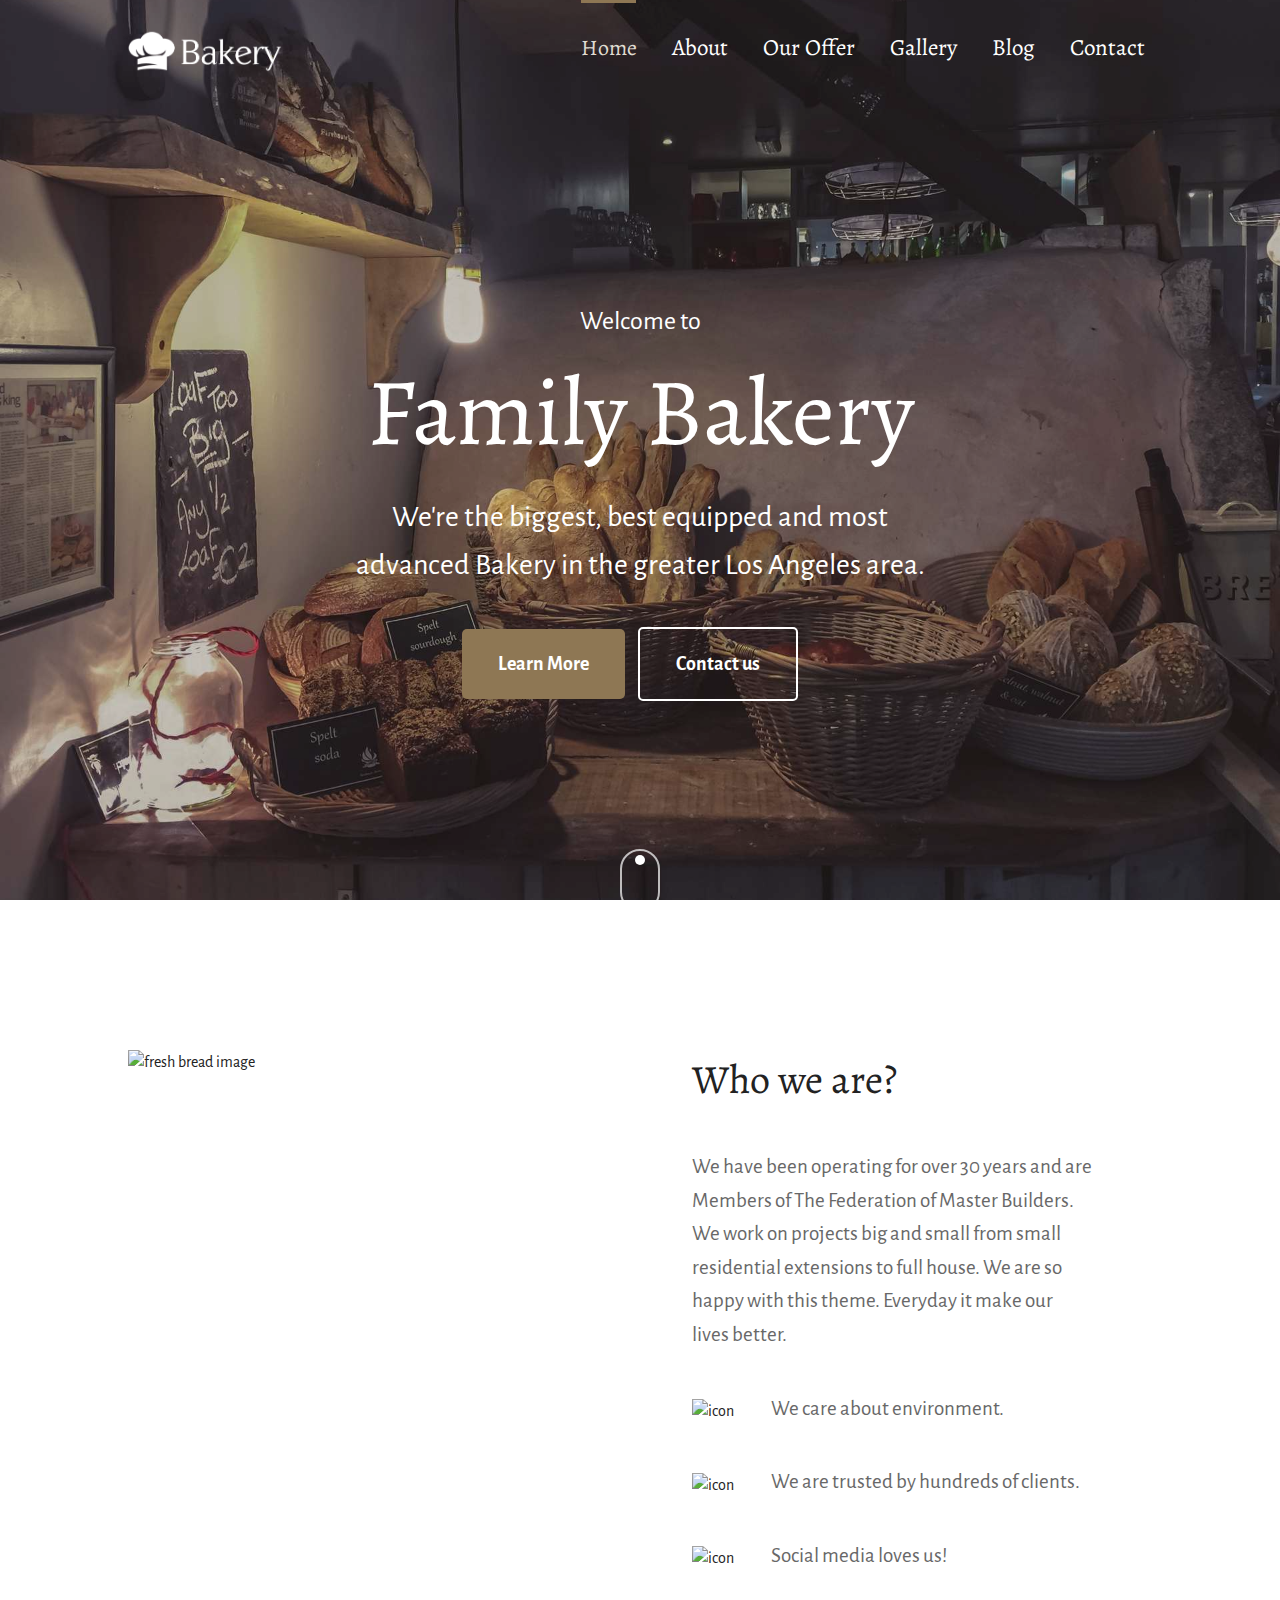
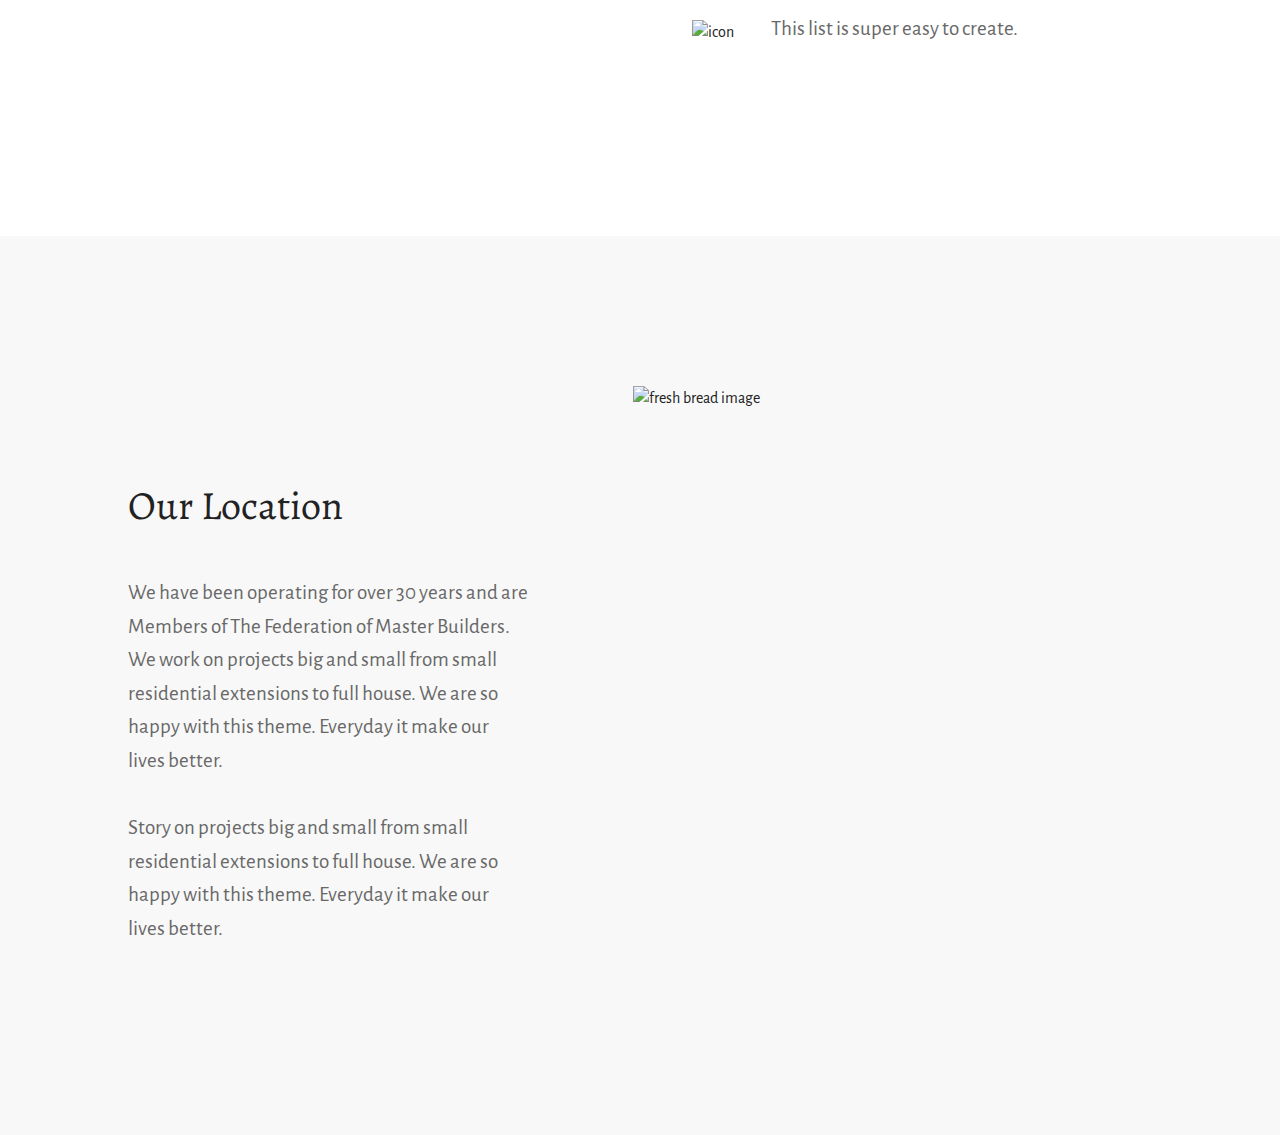
==== Frontend Assignments/Assignment 3 (Bakery)/index.html @ 7ab59a53 "Frontend Assignment 3 (Bakery)" ====
<!DOCTYPE html>
<html lang="en">
  <head>
    <meta charset="UTF-8" />
    <meta name="viewport" content="width=device-width, initial-scale=1.0" />
    <title>Bakery Website</title>
    <!-- Reset Browser Style -->
    <link rel="stylesheet" href="css/reset.css" />
    <!-- Animation Code -->
    <link rel="stylesheet" href="css/animate.css" />
    <!-- Main CSS File -->
    <link rel="stylesheet" href="css/style.css" />
  </head>
  <body>
    <!-- Hero Section -->
    <div id="hero">
      <div class="bg-overlay">
        <!-- Navbar -->
        <div class="header">
          <div class="container">
            <div class="logo">
              <img src="./images/bakery-light.png" alt="Bakery Logo" />
            </div>
            <ul class="menu">
              <li class="active"><a href="#">Home</a></li>
              <li><a href="#">About</a></li>
              <li><a href="#">Our Offer</a></li>
              <li><a href="#">Gallery</a></li>
              <li><a href="#">Blog</a></li>
              <li><a href="#">Contact</a></li>
            </ul>
          </div>
        </div>
        <!-- Hero Content -->
        <div class="hero-content">
          <p>Welcome to</p>
          <h1>Family Bakery</h1>
          <p class="discription">
            We're the biggest, best equipped and most advanced Bakery in the
            greater Los Angeles area.
          </p>
          <div class="hero-buttons">
            <a href="#" class="btn primary-btn">Learn More</a>
            <a href="#" class="btn secondary-btn">Contact us</a>
          </div>
        </div>
        <!-- Scroll animation -->
        <div class="scroll-border">
          <div class="circle"></div>
        </div>
      </div>
    </div>
    <!-- Who we are? -->
    <div id="about">
      <div class="container">
        <div class="about-img">
          <img src="/images/alexandru-stavrica.jpg" alt="fresh bread image" />
        </div>
        <div class="about-txt">
          <h2>Who we are?</h2>
          <p>
            We have been operating for over 30 years and are Members of The
            Federation of Master Builders. We work on projects big and small
            from small residential extensions to full house. We are so happy
            with this theme. Everyday it make our lives better.
          </p>
          <div class="about-features">
            <div class="feature">
              <img src="/images/icon-1.PNG" alt="icon" />
              <p>We care about environment.</p>
            </div>
            <div class="feature">
              <img src="/images/icon-2.PNG" alt="icon" />
              <p>We are trusted by hundreds of clients.</p>
            </div>
            <div class="feature">
              <img src="/images/icon-3.PNG" alt="icon" />
              <p>Social media loves us!</p>
            </div>
            <div class="feature">
              <img src="/images/icon-4.PNG" alt="icon" />
              <p>This list is super easy to create.</p>
            </div>
          </div>
        </div>
      </div>
    </div>
    <!-- Our Location -->
    <div id="location">
      <div class="container">
        <div class="location-txt">
          <h2>Our Location</h2>
          <p>
            We have been operating for over 30 years and are Members of The
            Federation of Master Builders. We work on projects big and small
            from small residential extensions to full house. We are so happy
            with this theme. Everyday it make our lives better.
            <br />
            <br />
            Story on projects big and small from small residential extensions to
            full house. We are so happy with this theme. Everyday it make our
            lives better.
          </p>
        </div>
        <div class="location-img">
          <img src="/images/full.jpg" alt="fresh bread image" />
        </div>
      </div>
    </div>
  </body>
</html>
---- Frontend Assignments/Assignment 3 (Bakery)/css/style.css ----
/* Global Style Rules */
@import url("https://fonts.googleapis.com/css2?family=Alegreya+Sans:ital,wght@0,100;0,300;0,400;0,500;0,700;0,800;0,900;1,100;1,300;1,400;1,500;1,700;1,800;1,900&family=Alegreya:ital,wght@0,400..900;1,400..900&display=swap");
body {
  font-family: "Alegreya Sans", serif;
  color: #222;
}
.container {
  width: 80%;
  margin: 0 auto;
}
h1,
h2,
h3,
h4,
h5,
h6,
li {
  font-family: "Alegreya", serif;
}
a {
  text-decoration: none;
  color: white;
}
.btn {
  font-weight: 600;
  font-size: 20px;
  padding: 25px 36px;
  border-radius: 5px;
  transition: 0.3s ease-out;
}
/*-----------------------------------------------*/
/* Hero Section */
#hero {
  background-image: url(../images/drew-coffman.jpg);
  background-position: center;
  background-size: cover;
  height: 100vh;
  color: #fff;
}
#hero .bg-overlay {
  height: 100%;
  background-color: rgba(0, 0, 0, 0.2);
}
/* Navbar */
#hero .header {
  padding-top: 30px;
}
#hero .logo {
  display: inline-block;
  vertical-align: middle;
  width: 15%;
}
#hero .menu {
  display: inline-block;
  list-style: none;
  text-align: right;
  width: 84%;
}
#hero .menu li {
  display: inline-block;
  margin: 0 16px;
}
#hero .menu li:last-child {
  margin-right: 0;
}
#hero .menu li a {
  font-size: 23px;
  transition: 0.3s ease-out;
  position: relative;
}
#hero .menu .active::before {
  content: "";
  position: absolute;
  top: 0;
  width: 55px;
  height: 3px;
  background-color: #8e7754;
}
#hero .menu li:not(:first-child) a:hover {
  color: #e0c690;
}
#hero .menu li.active a {
  font-size: 22px;
  color: #e0dcd2;
}
#hero .hero-content {
  text-align: center;
  margin-top: 230px;
}
#hero .hero-content p {
  font-size: 26px;
}
#hero .hero-content h1 {
  font-size: 95px;
  font-weight: 400;
  margin-bottom: 10px;
}
#hero .hero-content .discription {
  width: 45%;
  margin: 0 auto;
  font-size: 30px;
  line-height: 1.6;
}
#hero .hero-buttons {
  margin-top: 60px;
}
#hero .primary-btn {
  background-color: #8e7754;
  margin-right: 10px;
}
#hero .primary-btn:hover,
#hero .secondary-btn:hover {
  background-color: #fff;
  color: #222;
}
#hero .secondary-btn {
  border: 2px solid #fff;
  margin-right: 20px;
}
/*-----------------------------------------------*/
/* Who we are? */
#about {
  padding: 150px 0;
  background-color: #fff;
}
#about .about-img,
#location .location-img {
  width: 45%;
  display: inline-block;
  vertical-align: top;
}
#about .about-img img,
#location .location-img img {
  width: 100%;
}
#about .about-txt,
#location .location-txt {
  display: inline-block;
  width: 49%;
  padding-left: 100px;
}
#about .about-txt h2,
#location .location-txt h2 {
  font-size: 40px;
  font-weight: 400;
  margin-bottom: 40px;
}
#about .about-txt p,
#location .location-txt p {
  font-size: 21px;
  color: #686868;
  line-height: 1.6;
  margin-bottom: 40px;
}
#about .about-features .feature img {
  width: 60px;
  display: inline-block;
  vertical-align: middle;
}
#about .about-features .feature p {
  display: inline-block;
  padding-left: 16px;
}
/*-----------------------------------------------*/
/* Our Location */
#location {
  padding: 150px 0;
  background-color: #f8f8f8;
}
#location .location-txt {
  padding-left: 0;
  padding-right: 100px;
}
#location .location-txt {
  vertical-align: middle;
  padding-top: 90px;
}
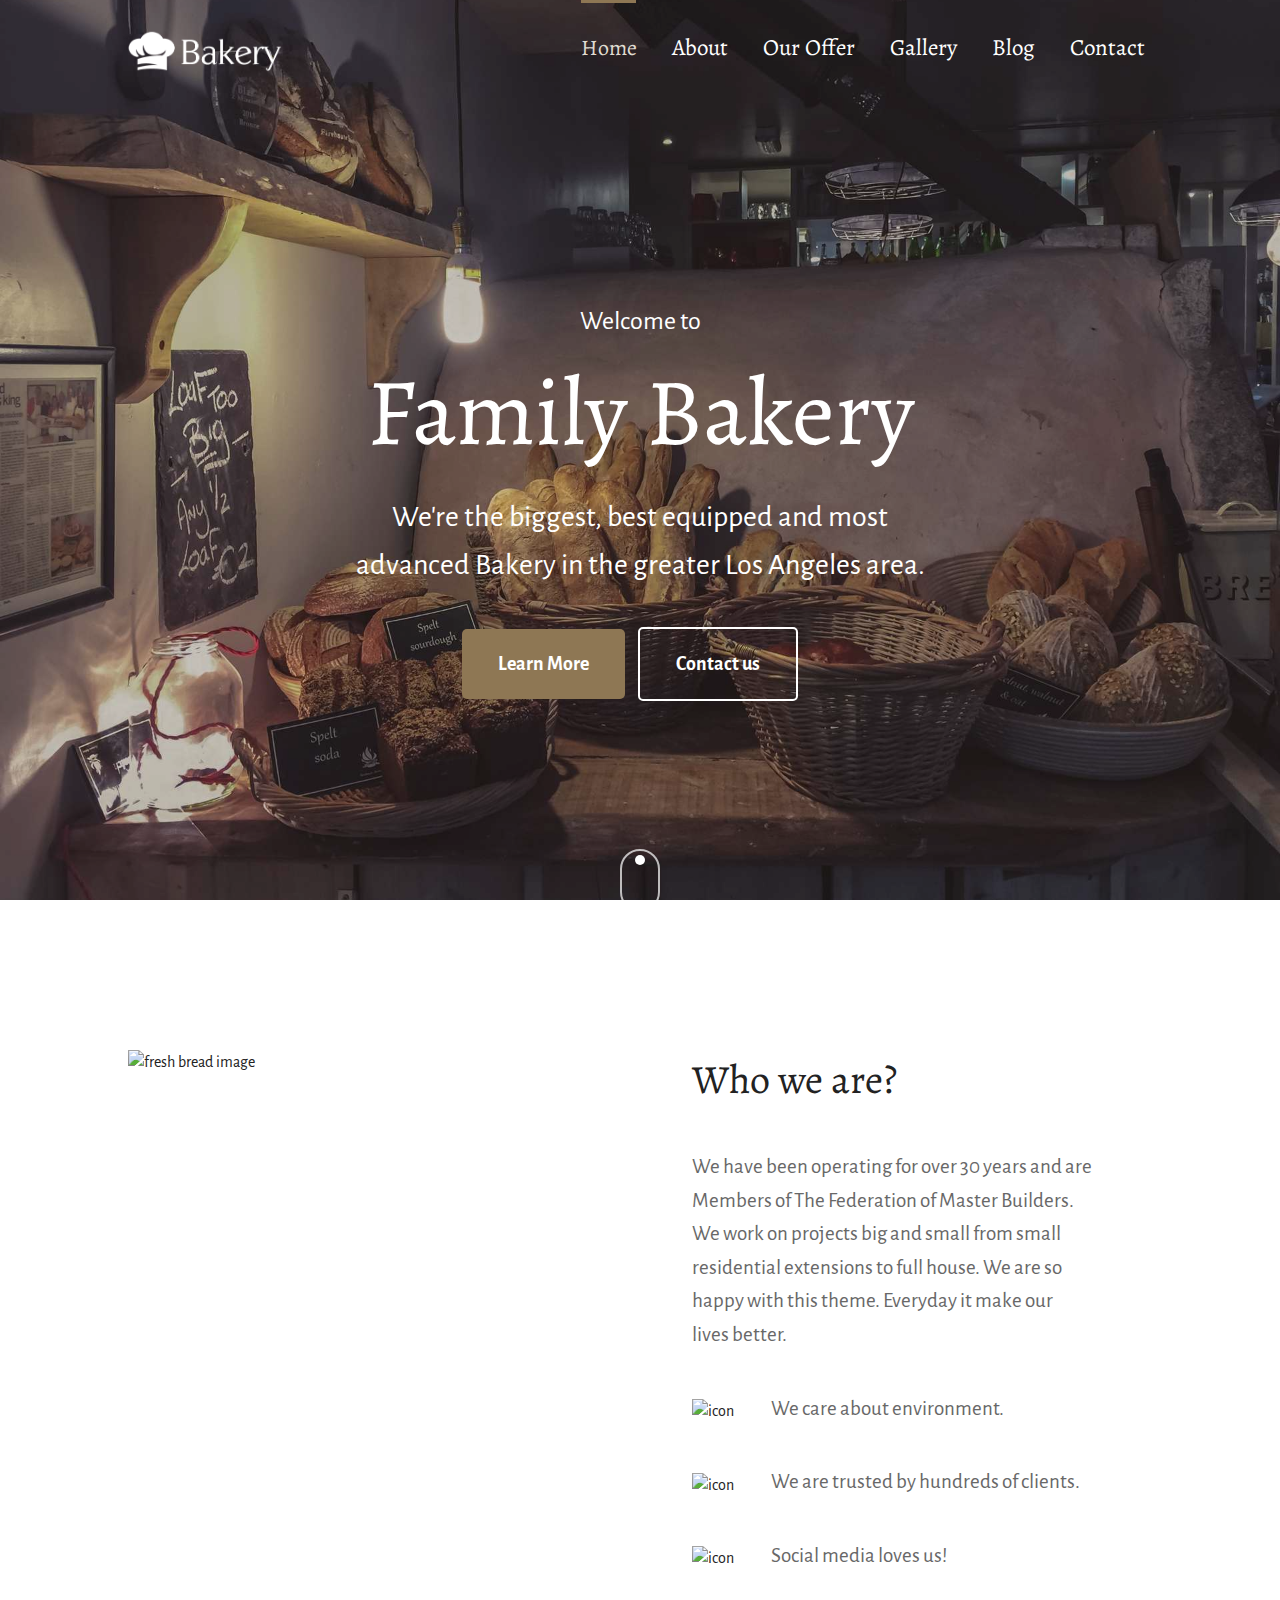
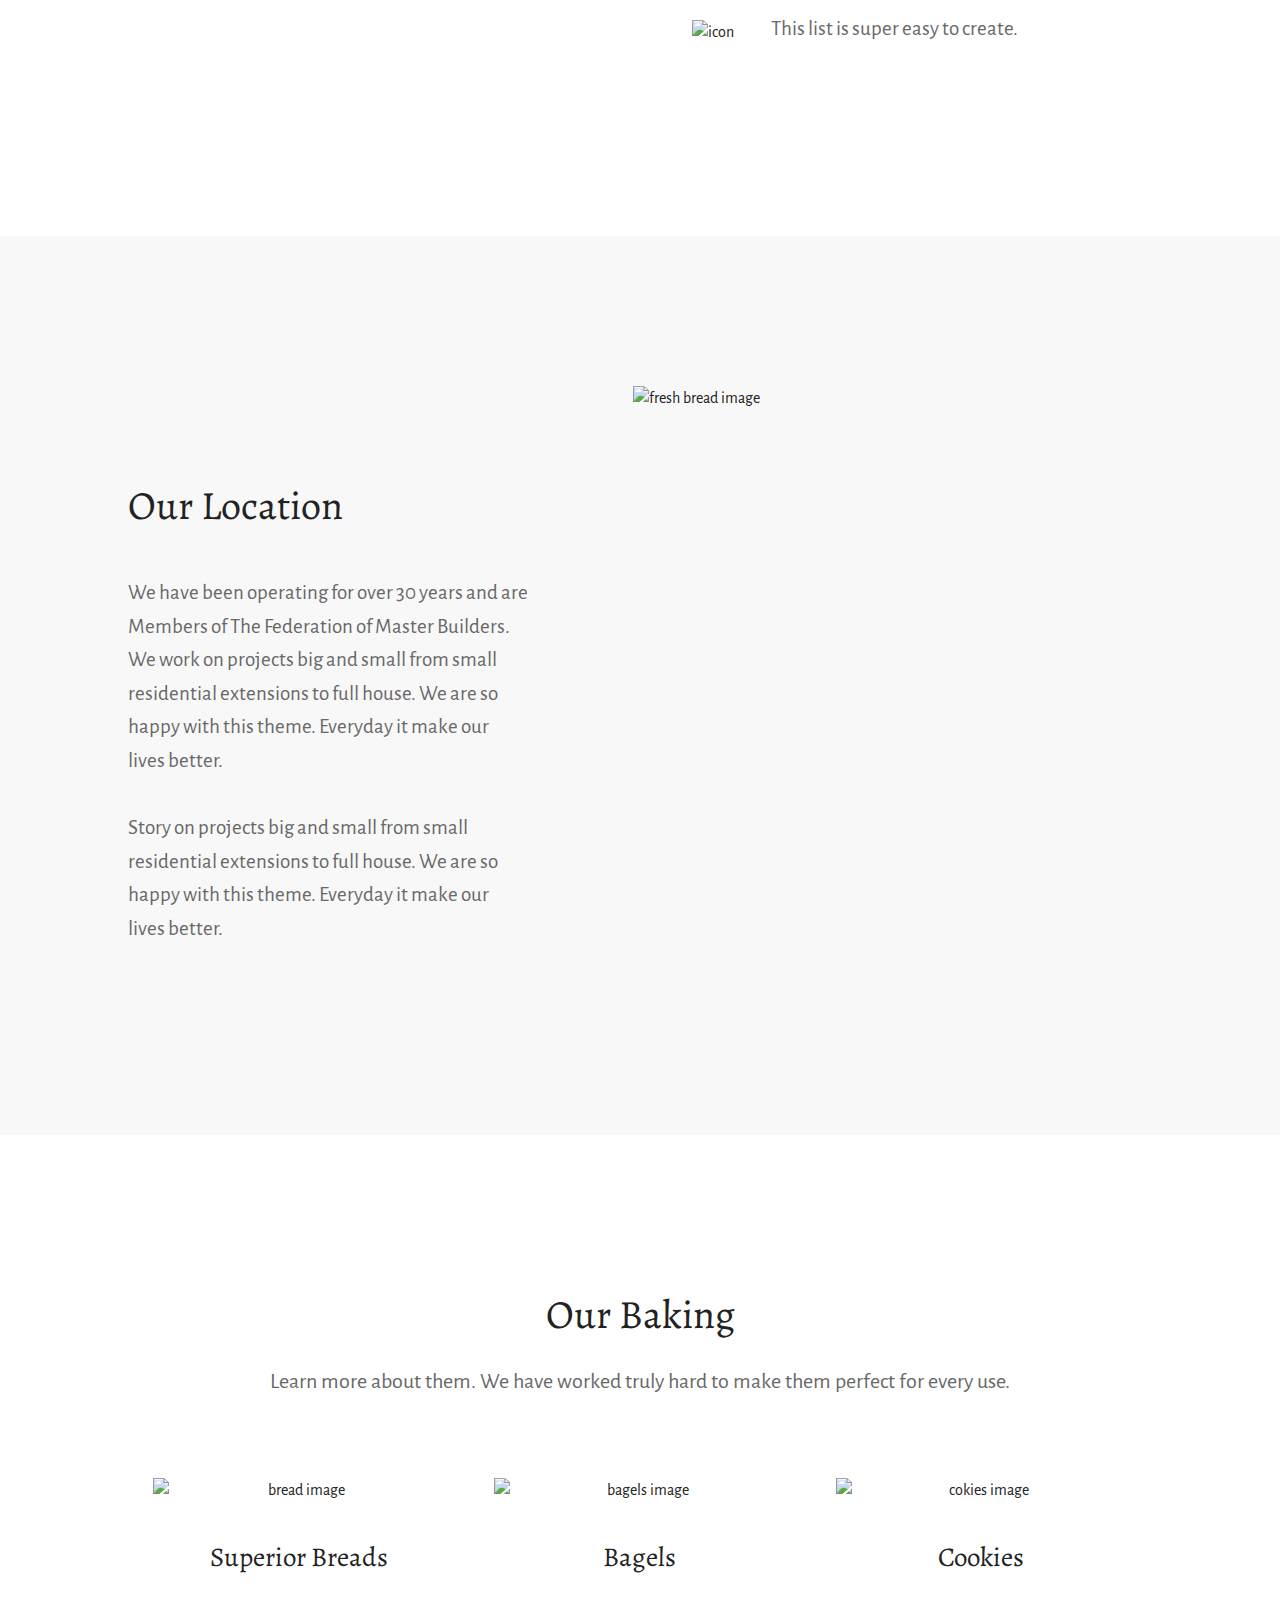
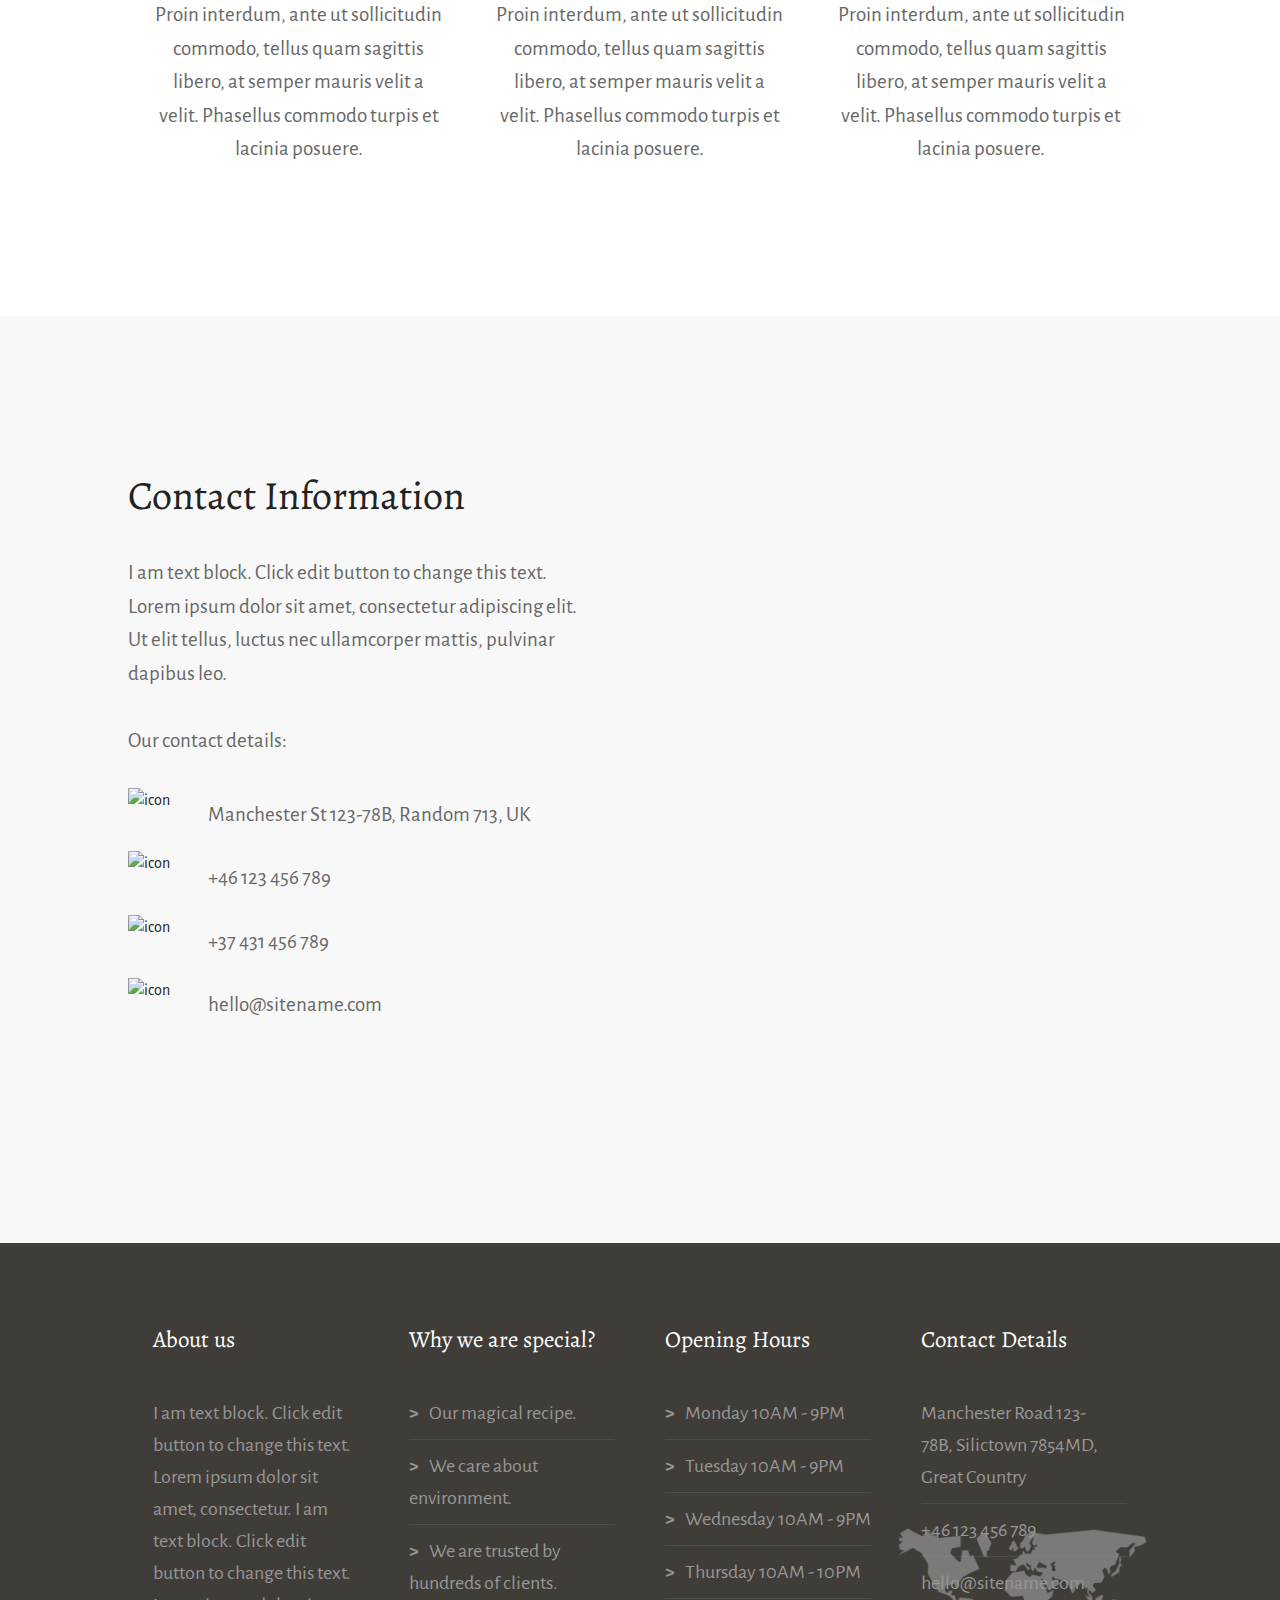
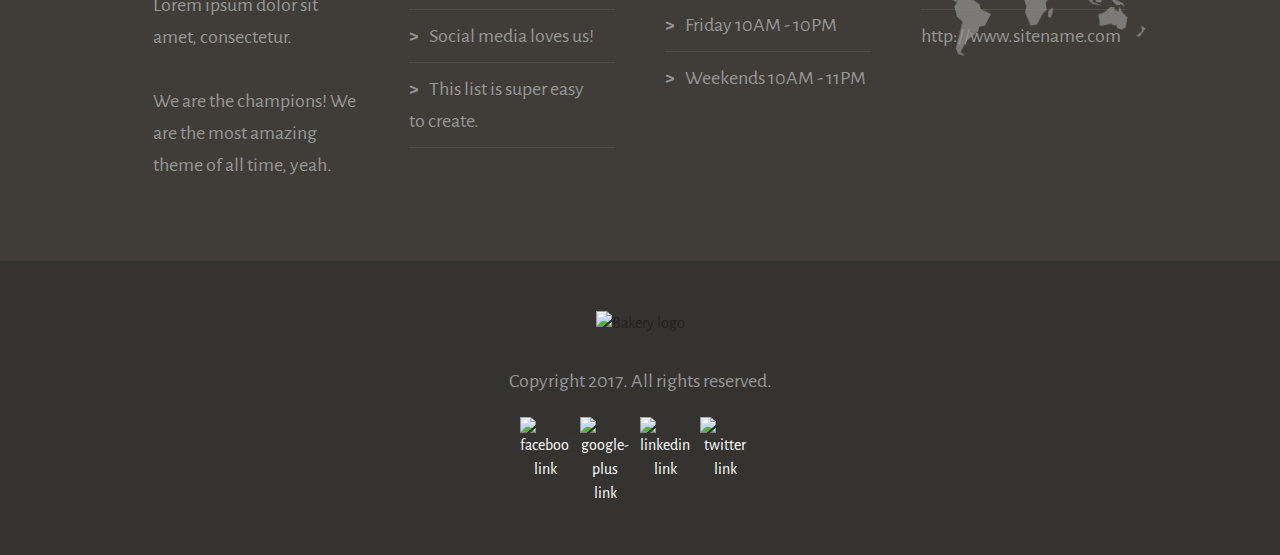
==== commit 4b5b7d82: "Frontend Assignment - Assignment 3 (Bakery)" ====
--- a/Frontend Assignments/Assignment 3 (Bakery)/index.html
+++ b/Frontend Assignments/Assignment 3 (Bakery)/index.html
@@ -107,5 +107,170 @@
         </div>
       </div>
     </div>
+    <!-- Our Baking -->
+    <div id="products">
+      <div class="container">
+        <div class="title">
+          <h2>Our Baking</h2>
+          <p>
+            Learn more about them. We have worked truly hard to make them
+            perfect for every use.
+          </p>
+        </div>
+        <div class="products">
+          <div class="product">
+            <img src="/images/ben-garratt.jpg" alt="bread image" />
+            <h3>Superior Breads</h3>
+            <p>
+              Proin interdum, ante ut sollicitudin commodo, tellus quam sagittis
+              libero, at semper mauris velit a velit. Phasellus commodo turpis
+              et lacinia posuere.
+            </p>
+          </div>
+          <div class="product">
+            <img src="/images/stas-ovsky.jpg" alt="bagels image" />
+            <h3>Bagels</h3>
+            <p>
+              Proin interdum, ante ut sollicitudin commodo, tellus quam sagittis
+              libero, at semper mauris velit a velit. Phasellus commodo turpis
+              et lacinia posuere.
+            </p>
+          </div>
+          <div class="product">
+            <img src="/images/clem-onojeghuo.jpg" alt="cokies image" />
+            <h3>Cookies</h3>
+            <p>
+              Proin interdum, ante ut sollicitudin commodo, tellus quam sagittis
+              libero, at semper mauris velit a velit. Phasellus commodo turpis
+              et lacinia posuere.
+            </p>
+          </div>
+          <!-- clear fix -->
+          <div class="clear-fix"></div>
+        </div>
+      </div>
+    </div>
+    <!-- Contact us -->
+    <div id="contact">
+      <div class="container">
+        <div class="contact">
+          <h2>Contact Information</h2>
+          <p>
+            I am text block. Click edit button to change this text. Lorem ipsum
+            dolor sit amet, consectetur adipiscing elit. Ut elit tellus, luctus
+            nec ullamcorper mattis, pulvinar dapibus leo.
+            <br />
+            <br />
+            Our contact details:
+          </p>
+          <div class="contact-info">
+            <div class="info">
+              <img src="/images/contact-1.PNG" alt="icon" />
+              <p>Manchester St 123-78B, Random 713, UK</p>
+              <div class="clear-fix"></div>
+            </div>
+            <div class="info">
+              <img src="/images/contact-2.PNG" alt="icon" />
+              <p>+46 123 456 789</p>
+              <div class="clear-fix"></div>
+            </div>
+            <div class="info">
+              <img src="/images/contact-3.PNG" alt="icon" />
+              <p>+37 431 456 789</p>
+              <div class="clear-fix"></div>
+            </div>
+            <div class="info">
+              <img src="/images/contact-4.PNG" alt="icon" />
+              <p>hello@sitename.com</p>
+              <div class="clear-fix"></div>
+            </div>
+          </div>
+        </div>
+        <div class="map">
+          <iframe
+            src="https://www.google.com/maps/embed?pb=!1m18!1m12!1m3!1d75993.22066690461!2d-2.3793454121748088!3d53.47224621089622!2m3!1f0!2f0!3f0!3m2!1i1024!2i768!4f13.1!3m3!1m2!1s0x487a4d4c5226f5db%3A0xd9be143804fe6baa!2sManchester%2C%20UK!5e0!3m2!1sen!2seg!4v1739363499452!5m2!1sen!2seg"
+            width="100%"
+            height="620px"
+            style="border: 0"
+            allowfullscreen=""
+            loading="lazy"
+            referrerpolicy="no-referrer-when-downgrade"
+          ></iframe>
+        </div>
+        <!-- clear-fix -->
+        <div class="clear-fix"></div>
+      </div>
+    </div>
+    <div id="footer-top">
+      <div class="container">
+        <div class="footer-top">
+          <div class="about-us">
+            <h3>About us</h3>
+            <p>
+              I am text block. Click edit button to change this text. Lorem
+              ipsum dolor sit amet, consectetur. I am text block. Click edit
+              button to change this text. Lorem ipsum dolor sit amet,
+              consectetur.
+              <br />
+              <br />
+              We are the champions! We are the most amazing theme of all time,
+              yeah.
+            </p>
+          </div>
+          <div class="features">
+            <h3>Why we are special?</h3>
+            <p>Our magical recipe.</p>
+            <p>We care about environment.</p>
+            <p>We are trusted by hundreds of clients.</p>
+            <p>Social media loves us!</p>
+            <p>This list is super easy to create.</p>
+          </div>
+          <div class="hours">
+            <h3>Opening Hours</h3>
+            <p>Monday 10AM - 9PM</p>
+            <p>Tuesday 10AM - 9PM</p>
+            <p>Wednesday 10AM - 9PM</p>
+            <p>Thursday 10AM - 10PM</p>
+            <p>Friday 10AM - 10PM</p>
+            <p>Weekends 10AM - 11PM</p>
+          </div>
+          <div class="contact">
+            <h3>Contact Details</h3>
+            <div class="contact-bg">
+              <p>Manchester Road 123-78B, Silictown 7854MD, Great Country</p>
+              <p><a href="#">+46 123 456 789</a></p>
+              <p><a href="#">hello@sitename.com</a></p>
+              <p><a href="#">http://www.sitename.com</a></p>
+            </div>
+          </div>
+          <!-- clear fix -->
+          <div class="clear-fix"></div>
+        </div>
+      </div>
+    </div>
+    <!-- footer bottom -->
+    <div id="footer-bottom">
+      <div class="logo">
+        <img src="/images/bakery-light.png" alt="Bakery logo" />
+      </div>
+      <p>Copyright 2017. All rights reserved.</p>
+      <div class="social">
+        <div class="icon">
+          <a href="#"><img src="/images/social-1.PNG" alt="facebook link" /></a>
+        </div>
+        <div class="icon">
+          <a href="#"
+            ><img src="/images/social-2.PNG" alt="google-plus link"
+          /></a>
+        </div>
+        <div class="icon">
+          <a href="#"><img src="/images/social-3.PNG" alt="linkedin link" /></a>
+        </div>
+        <div class="icon">
+          <a href="#"><img src="/images/social-4.PNG" alt="twitter link" /></a>
+        </div>
+        <div class="clear-fix"></div>
+      </div>
+    </div>
   </body>
 </html>
--- a/Frontend Assignments/Assignment 3 (Bakery)/css/style.css
+++ b/Frontend Assignments/Assignment 3 (Bakery)/css/style.css
@@ -4,6 +4,7 @@
   font-family: "Alegreya Sans", serif;
   color: #222;
 }
+
 .container {
   width: 80%;
   margin: 0 auto;
@@ -28,6 +29,9 @@
   border-radius: 5px;
   transition: 0.3s ease-out;
 }
+.clear-fix {
+  clear: both;
+}
 /*-----------------------------------------------*/
 /* Hero Section */
 #hero {
@@ -175,3 +179,164 @@
   vertical-align: middle;
   padding-top: 90px;
 }
+/*-----------------------------------------------*/
+/* Our Baking */
+#products {
+  padding: 150px 0;
+}
+#products .title {
+  text-align: center;
+  margin-bottom: 80px;
+}
+#products .title h2 {
+  font-size: 40px;
+  font-weight: 400;
+  margin-bottom: 20px;
+}
+#products .title p {
+  font-size: 22px;
+  color: #686868;
+}
+#products .products .product {
+  width: 33.333%;
+  float: left;
+  padding-inline: 25px;
+  text-align: center;
+}
+#products .products .product h3 {
+  margin: 35px 0 20px;
+  font-size: 27px;
+  font-weight: 400;
+}
+#products .products .product p {
+  font-size: 21px;
+  color: #686868;
+  line-height: 1.6;
+}
+/*-----------------------------------------------*/
+/* Contact us */
+#contact {
+  padding: 150px 0;
+  background-color: #f8f8f8;
+}
+#contact h2 {
+  font-size: 40px;
+  font-weight: 400;
+  margin-bottom: 30px;
+}
+#contact p {
+  font-size: 21px;
+  color: #686868;
+  line-height: 1.6;
+  width: 90%;
+}
+#contact .contact {
+  width: 50%;
+  float: left;
+}
+#contact .contact-info {
+  padding-top: 30px;
+}
+#contact .contact-info .info:not(:last-child) {
+  margin-bottom: 20px;
+}
+#contact .contact-info .info img {
+  float: left;
+  width: 60px;
+  margin-right: 20px;
+}
+#contact .contact-info .info p {
+  padding-top: 10px;
+}
+#contact .map {
+  float: right;
+  width: 50%;
+}
+/*-----------------------------------------------*/
+/* Footer */
+#footer-top {
+  background-color: #403d38;
+  padding: 80px 0;
+}
+#footer-top h3 {
+  font-size: 23px;
+  font-weight: 400;
+  margin-bottom: 30px;
+  color: #fff;
+}
+#footer-top p {
+  font-size: 20px;
+  line-height: 1.6;
+  color: #969696;
+}
+#footer-top p a {
+  color: #969696;
+  transition: 0.3s ease-out;
+}
+#footer-top p a:hover {
+  color: #fff;
+}
+#footer-bottom {
+  background-color: #353330;
+}
+#footer-top .footer-top > * {
+  width: 25%;
+  padding-inline: 25px;
+}
+#footer-top .about-us p {
+  padding-top: 10px;
+}
+#footer-top .footer-top .about-us,
+#footer-top .footer-top .features,
+#footer-top .footer-top .hours,
+#footer-top .footer-top .contact {
+  float: left;
+}
+#footer-top .contact {
+  background-image: url("../images/contact-details-map.png");
+  background-position: 100% 100%;
+  background-size: contain;
+  background-repeat: no-repeat;
+}
+#footer-top .features p,
+#footer-top .hours p,
+#footer-top .contact p {
+  padding: 10px 0;
+  border-bottom: 1px solid rgba(150, 150, 150, 0.2);
+}
+#footer-top .features p::before,
+#footer-top .hours p::before {
+  content: ">";
+  margin-right: 10px;
+  font-weight: 600;
+}
+#footer-top .hours p:last-child,
+#footer-top .contact p:last-child {
+  border: none;
+}
+/* Footer Bottom */
+#footer-bottom {
+  text-align: center;
+  padding: 50px 0;
+}
+#footer-bottom .logo {
+  width: fit-content;
+  margin: 0 auto;
+  margin-bottom: 30px;
+}
+#footer-bottom p {
+  font-size: 20px;
+  line-height: 1.6;
+  color: #969696;
+}
+#footer-bottom .social {
+  width: fit-content;
+  margin: 20px auto 0;
+}
+#footer-bottom .social .icon {
+  float: left;
+  width: 50px;
+}
+#footer-bottom .social .icon:not(:last-child) {
+  margin-right: 10px;
+}
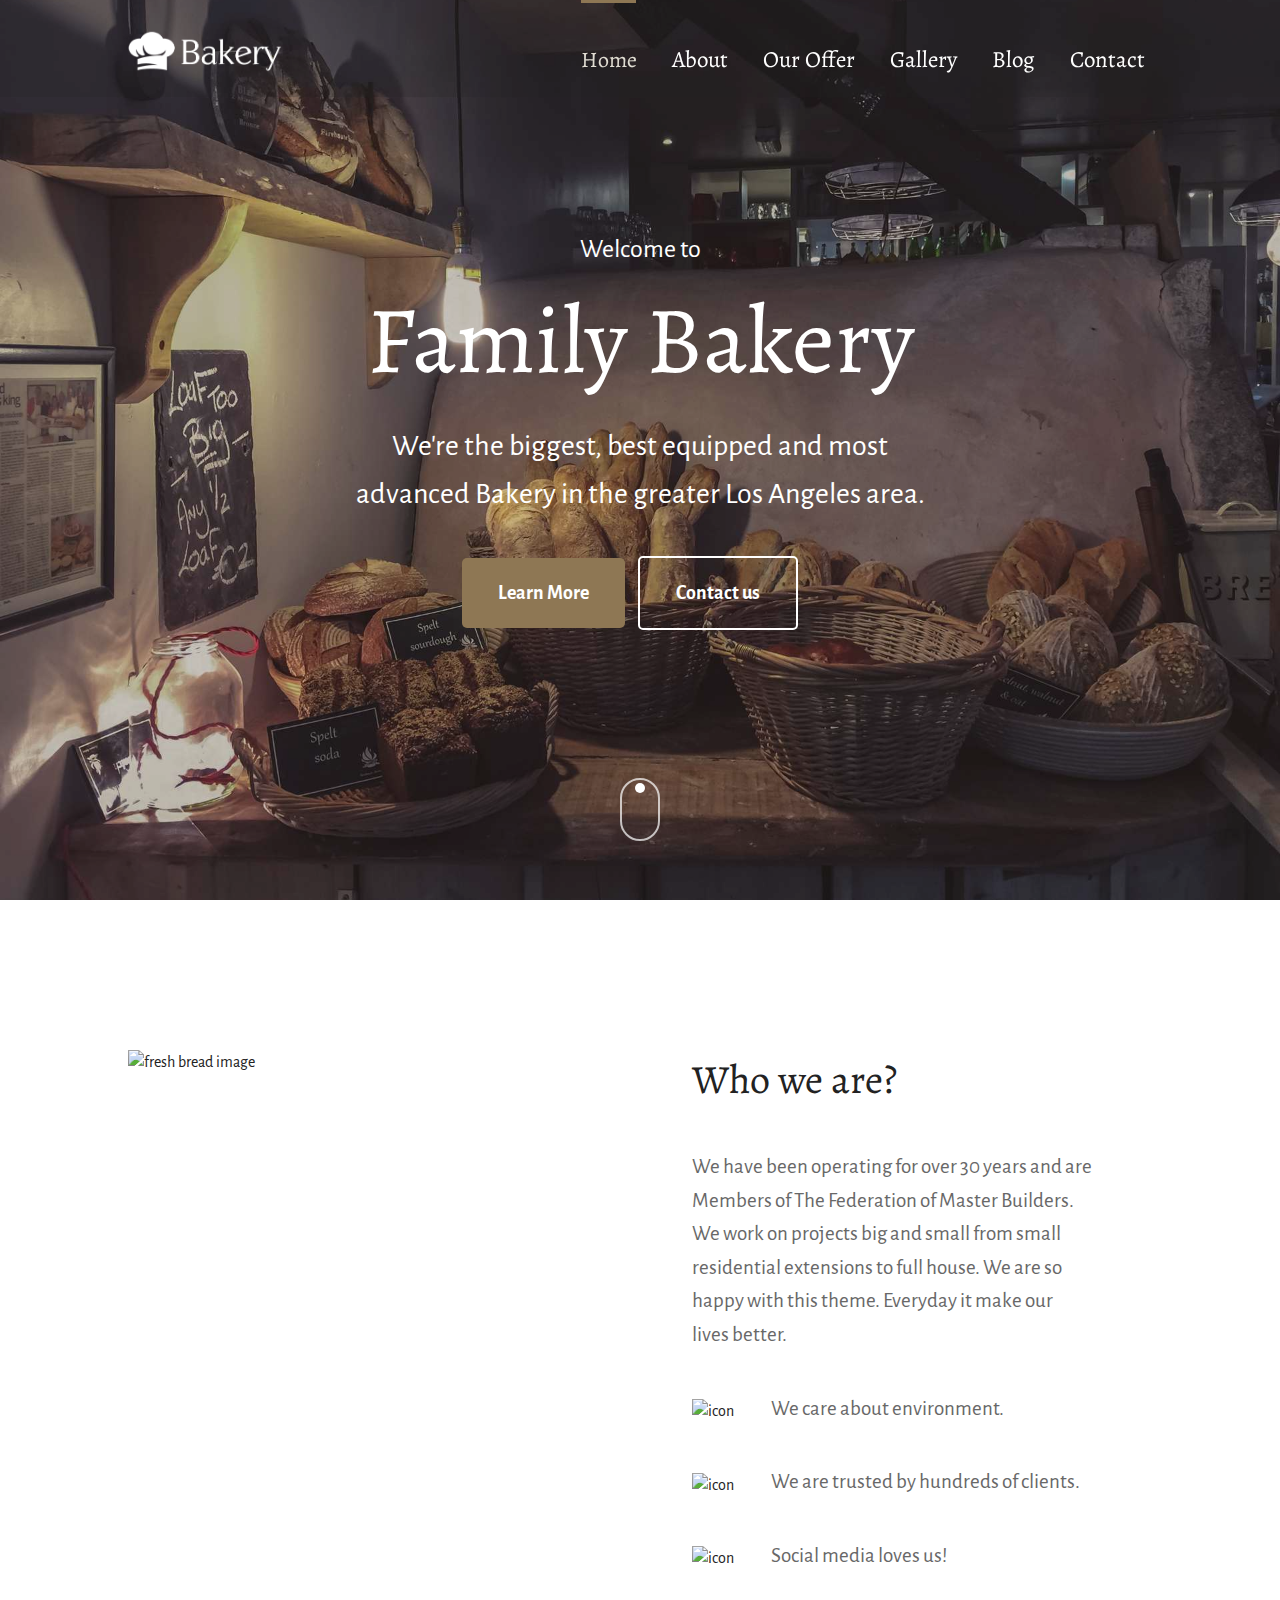
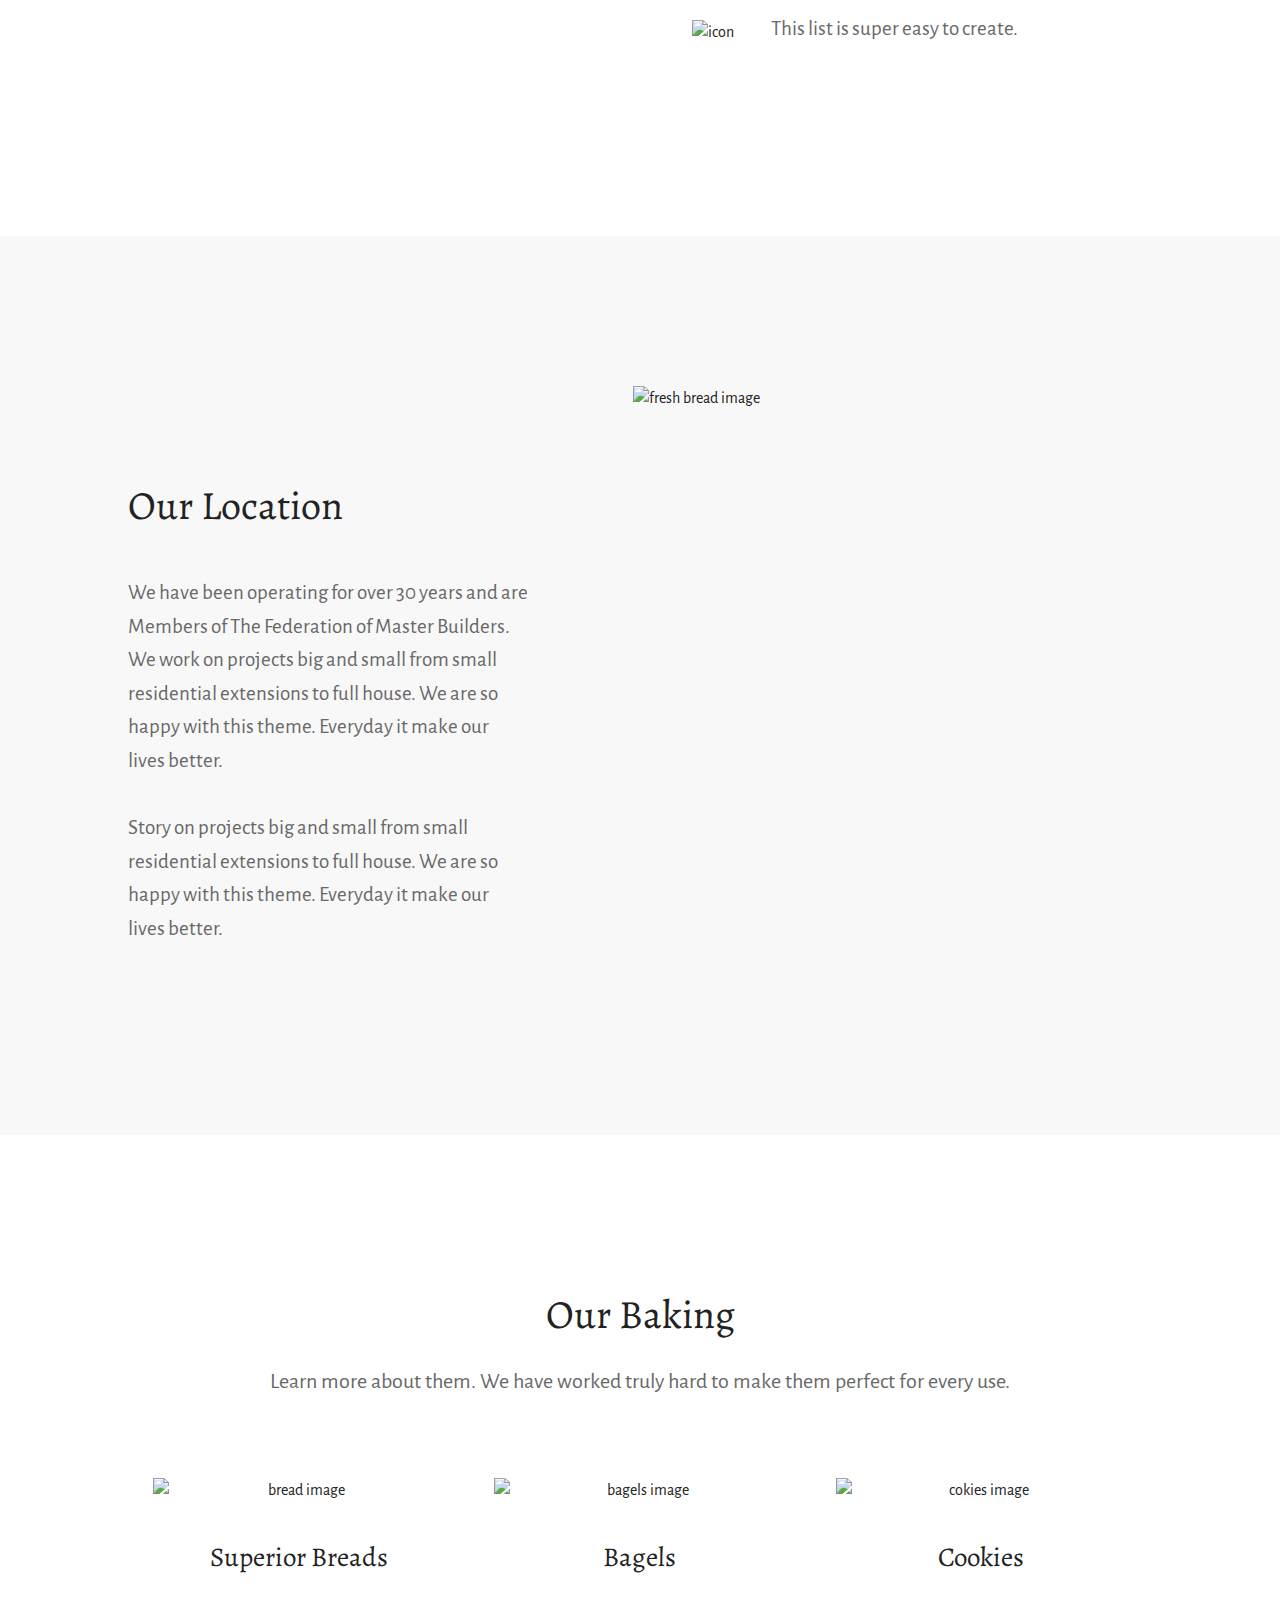
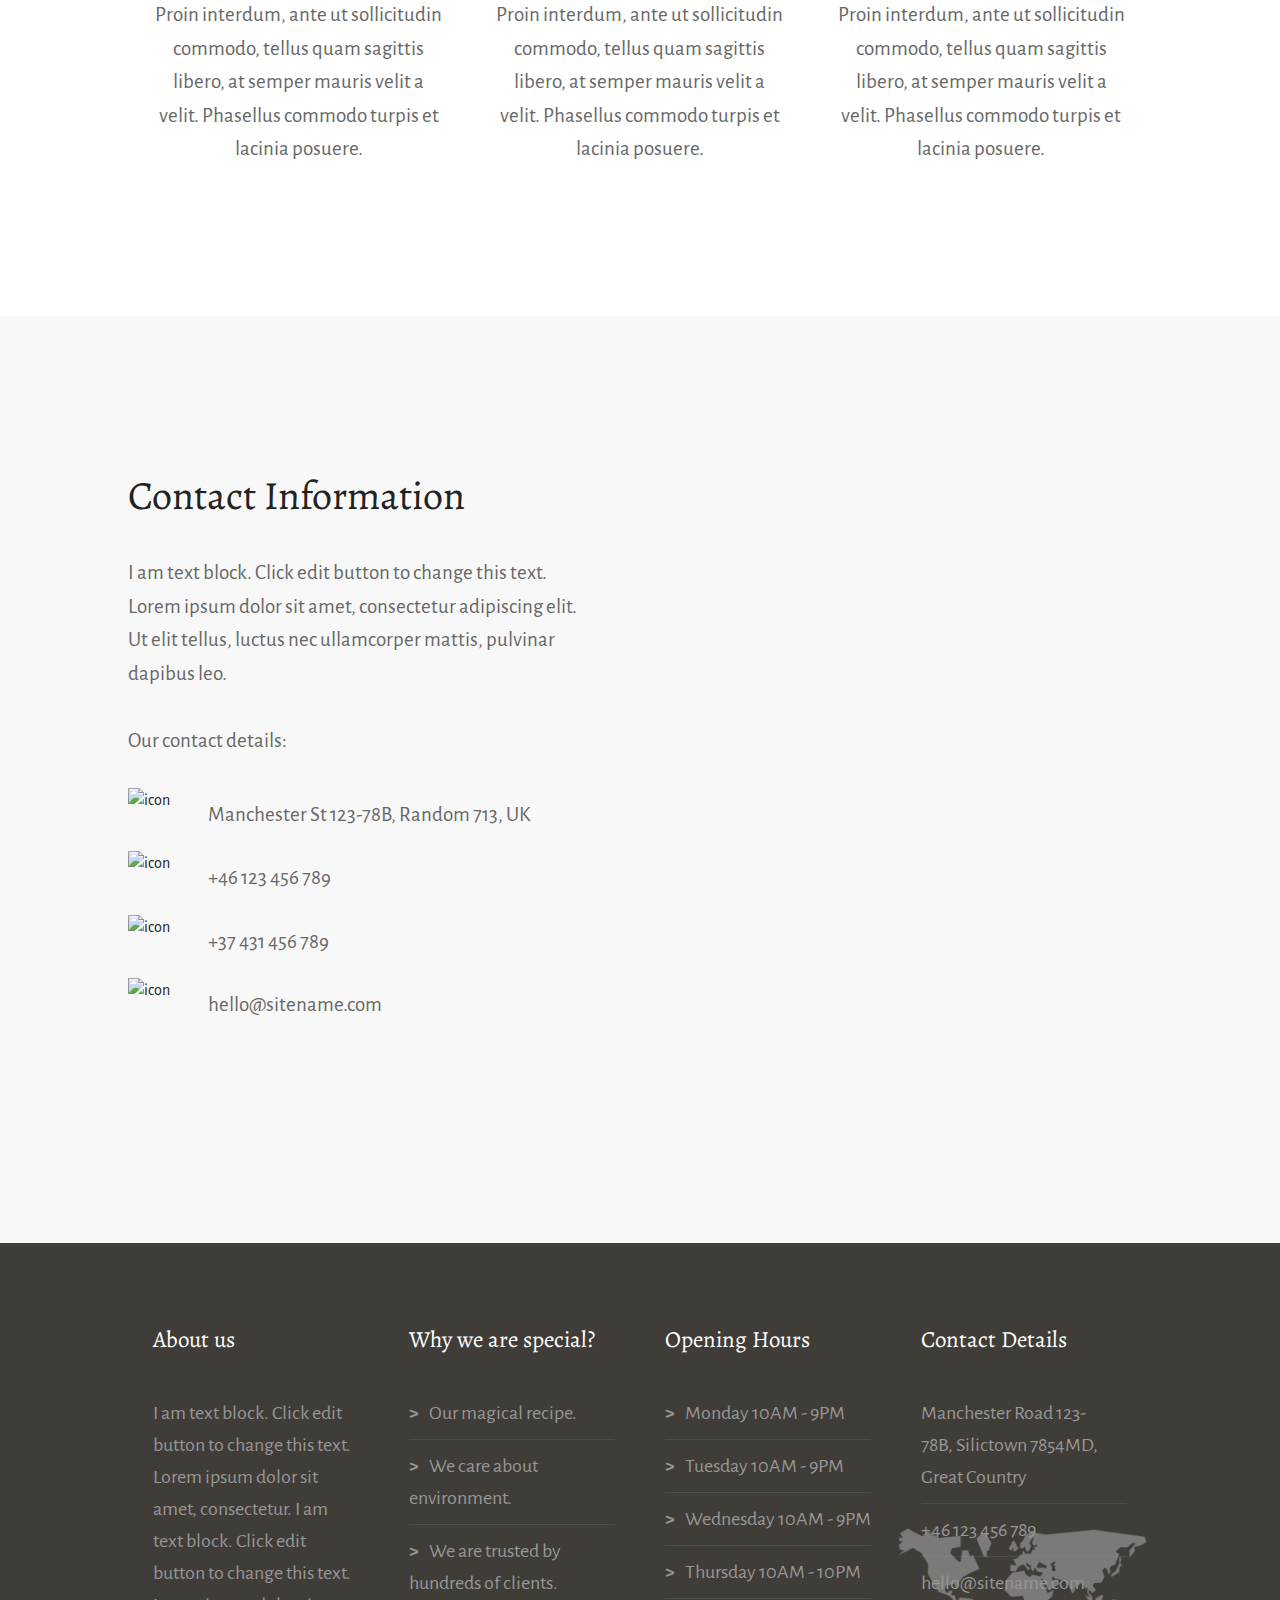
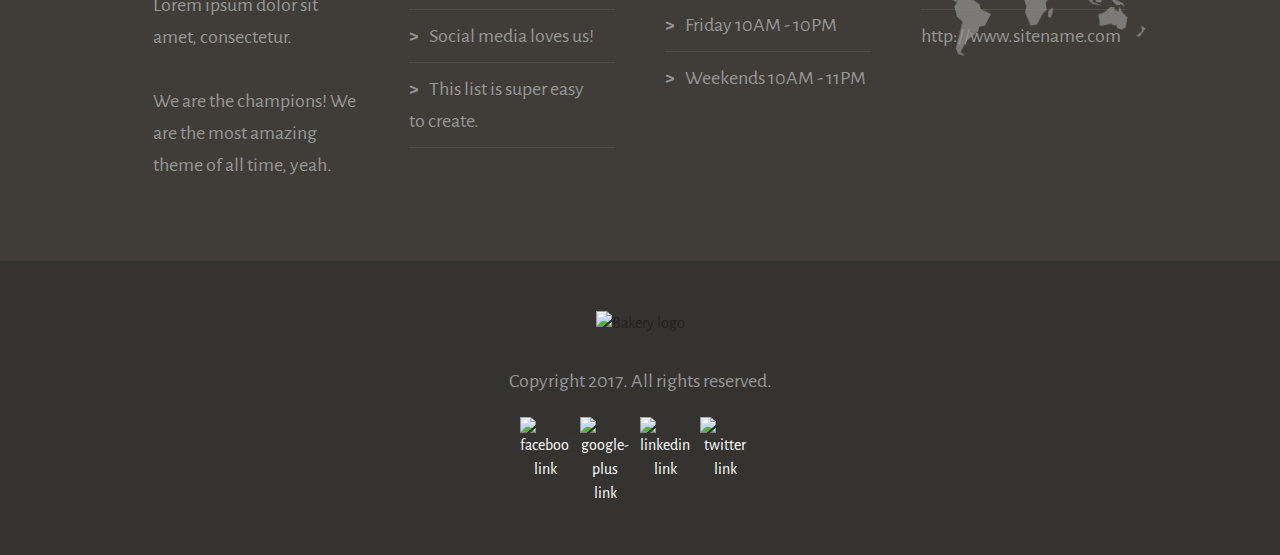
==== commit d81ff73d: "Frontend Assignment - Assignment 3 (Bakary)" ====
--- a/Frontend Assignments/Assignment 3 (Bakery)/index.html
+++ b/Frontend Assignments/Assignment 3 (Bakery)/index.html
@@ -16,7 +16,7 @@
     <div id="hero">
       <div class="bg-overlay">
         <!-- Navbar -->
-        <div class="header">
+        <div class="header fixed">
           <div class="container">
             <div class="logo">
               <img src="./images/bakery-light.png" alt="Bakery Logo" />
--- a/Frontend Assignments/Assignment 3 (Bakery)/css/style.css
+++ b/Frontend Assignments/Assignment 3 (Bakery)/css/style.css
@@ -32,6 +32,12 @@
 .clear-fix {
   clear: both;
 }
+.fixed {
+  position: fixed;
+  left: 0;
+  right: 0;
+  top: 0;
+}
 /*-----------------------------------------------*/
 /* Hero Section */
 #hero {
@@ -44,15 +50,18 @@
 #hero .bg-overlay {
   height: 100%;
   background-color: rgba(0, 0, 0, 0.2);
+  overflow: hidden;
 }
 /* Navbar */
 #hero .header {
   padding-top: 30px;
+  background-color: rgba(34, 34, 34, 0.2);
 }
 #hero .logo {
   display: inline-block;
   vertical-align: middle;
   width: 15%;
+  padding-bottom: 25px;
 }
 #hero .menu {
   display: inline-block;
